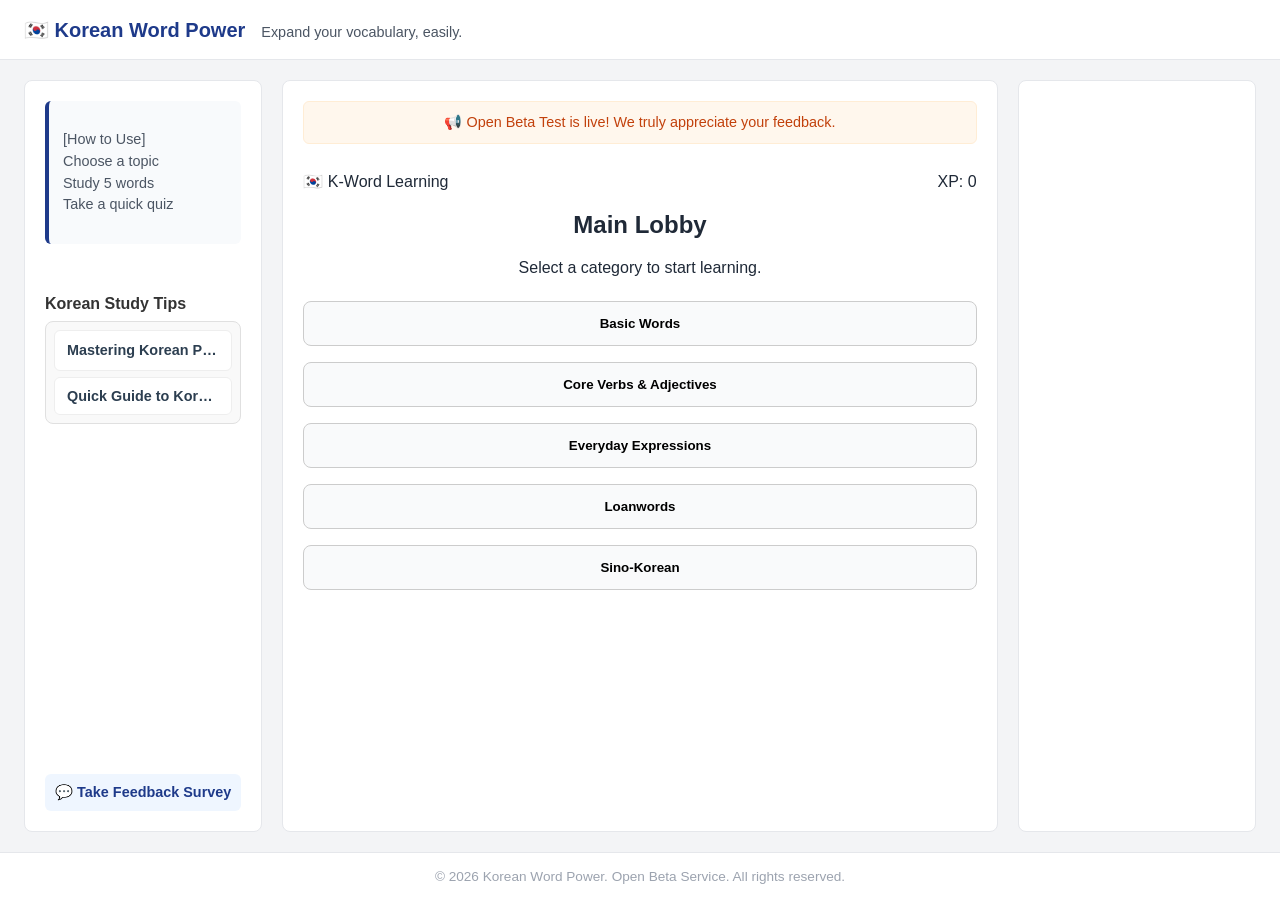
==== index.html @ b12d6bf8 "메인 파일 이름을 index.html로 변경" ====
<!DOCTYPE html>
<html lang="en">
<head>
    <meta charset="UTF-8">
    <meta name="viewport" content="width=device-width, initial-scale=1.0">
    <title>Korean Word Power - Easy Korean Vocabulary Learning</title>
    <meta name="description" content="Master Korean vocabulary with interactive 5-word quizzes. Designed for English speakers, inspired by Word Power Made Easy.">
    
    <!-- 📌 여기에 붙여넣기 -->
    <!-- Google tag (gtag.js) -->
    <script async src="https://www.googletagmanager.com/gtag/js?id=G-4G9JGNEQX2"></script>
    <script>
      window.dataLayer = window.dataLayer || [];
      function gtag(){dataLayer.push(arguments);}
      gtag('js', new Date());

      gtag('config', 'G-4G9JGNEQX2');
    </script>
    
    
    <!-- CSS 파일 연결 -->
    <link rel="stylesheet" href="style.css">
</head>
<body>

    <!-- [섹션] 상단 고정 헤더 -->
    <header class="app-header">
        <div class="header-content">
            <h1 class="logo">🇰🇷 Korean Word Power</h1>
            <span class="tagline">Expand your vocabulary, easily.</span>
        </div>
    </header>

    <!-- [섹션] 3단 그리드 본문 컨테이너 -->
    <div class="app-container">
        
        <!-- [왼쪽 패널] 공지사항 및 학습 팁 영역 -->
        <aside class="sidebar left-panel">
            <div class="side-notice">
                <p id="side-notice-text" class="side-notice-p"></p>
            </div>

            <!-- 학습 팁 영역 -->
            <div class="study-tips-section">
                <h3>Korean Study Tips</h3>
                <div class="tips-scroll-box">
                    <div id="tips-container" class="tips-container"></div>
                </div>
            </div>

            <div class="feedback-box">
                <a href="https://docs.google.com/forms/d/e/1FAIpQLSfHVP0Vs10Rr3PAGqzKi7Lr6pW4dGh2nnb5BHVWY5OZ9--YGA/viewform?usp=publish-editor" target="_blank" class="feedback-link">💬 Take Feedback Survey</a>
            </div>
        </aside>

        <!-- [중앙 메인 영역] 모바일 앱 프레임 컨테이너 -->
        <main class="main-content">
            <div class="center-notice">
                <span id="center-notice-text"></span>
            </div>

            <!-- 자바스크립트가 실제로 구동되는 모바일 프레임 -->
            <div class="mobile-frame">
                <!-- 상단 XP 점수 표시 바 -->
                <div class="mobile-top-bar">
                    <span>🇰🇷 K-Word Learning</span>
                    <span id="user-xp">XP: 0</span>
                </div>

                <!-- [View 1] Home View -->
                <div id="view-home" class="view">
                    <h2>Main Lobby</h2>
                    <p class="lobby-desc">Select a category to start learning.</p>
                    <div id="home-category-list"></div>
                </div>

                <!-- [View 2] Study View -->
                <div id="view-study" class="view">
                    <div class="study-nav-header">
                        <button class="btn-home" onclick="goHome()">❮ Home</button>
                        <span id="study-progress">1 / 5</span>
                    </div>
                    
                    <!-- 단어 학습 카드 본체 -->
                    <div class="card study-card">
                        <div class="study-card-body">
                            <!-- 이미지 영역 -->
                            <div id="target-image-container" class="target-image-wrapper" style="display:none;">
                                <img id="target-image" class="target-image-style" src="" alt="Word Illustration">
                            </div>
                            
                            <!-- 이모지 영역 -->
                            <div id="target-emoji-container" class="target-emoji-wrapper" style="display:none;">
                                <span id="target-emoji"></span>
                            </div>

                            <!-- 단어 텍스트 정보 영역 -->
                            <div class="target-text-area">
                                <h1 id="target-text">-</h1>
                                <p id="target-roman">-</p>
                                <p id="target-meaning">-</p>
                            </div>
                            
                            <!-- 예문 및 해석 영역 -->
                            <div id="example-container" class="example-box">
                                <p id="target-example">-</p>
                                <p id="target-example-trans">-</p>
                            </div>
                            
                            <!-- 기능 버튼 -->
                            <div class="action-buttons-row">
                                <button id="btn-tts" class="action-btn" onclick="playTTS()">🔊 Audio</button>
                                <button class="action-btn" onclick="toggleHandwritingPad()">✍️ Practice</button>
                            </div>
                            
                            <!-- 손글씨 연습 패드 -->
                            <div id="handwriting-container" class="handwriting-wrapper" style="display:none;">
                                <p class="handwriting-desc">✍️ Practice writing the Korean word below</p>
                                <div class="canvas-flex-wrapper">
                                    <div class="canvas-outer">
                                        <canvas id="handwriting-canvas" width="400" height="200" class="handwriting-canvas-style"></canvas>
                                    </div>
                                </div>
                                <div class="handwriting-actions">
                                    <button class="sub-action-btn" onclick="clearCanvas()">🗑️ Clear Pad</button>
                                    <button class="sub-action-btn" onclick="toggleHandwritingPad()">▲ Hide Pad</button>
                                </div>
                            </div>
                        </div>

                        <!-- 하단 이전/다음 이동 버튼 영역 -->
                        <div class="study-card-footer">
                            <button id="btn-prev-item" class="footer-btn btn-prev" onclick="prevItem()">Previous</button>
                            <button id="btn-next-item" class="footer-btn btn-next" onclick="nextItem()">Next</button>
                        </div>
                    </div>
                </div>

                <!-- [View 3] Quiz View -->
                <div id="view-quiz" class="view">
                    <h3>Q. What does this mean?</h3>
                    <div class="card quiz-card">
                        <div id="quiz-image-container" class="quiz-image-wrapper" style="display:none;">
                            <img id="quiz-image" class="quiz-img-style" src="" alt="Quiz Illustration">
                        </div>
                        <div id="quiz-emoji-container" class="quiz-emoji-wrapper" style="display:none;">
                            <span id="quiz-emoji"></span>
                        </div>
                        <h1 id="quiz-target">-</h1>
                    </div>
                    <div id="quiz-options" class="quiz-options-wrapper"></div>
                    <p id="quiz-hint" class="quiz-hint-text"></p>
                </div>

                <!-- [View 4] Result View -->
                <div id="view-result" class="view">
                    <h1 id="result-title">🎉 Set Completed!</h1>
                    <p class="result-xp-text">Earned Points: <strong class="xp-highlight">+50 XP</strong></p>
                    <div id="result-actions" class="result-actions-wrapper"></div>
                </div>

                <!-- Bottom Sheet Modal -->
                <div id="overlay" onclick="closeSheet()" style="display:none; position:fixed; top:0; left:0; width:100%; height:100%; background:rgba(0,0,0,0.4); z-index:99;"></div>
                <div id="bottom-sheet" style="display:none; position:fixed; bottom:0; left:0; right:0; background:white; padding:20px; border-radius:16px 16px 0 0; max-height:80%; overflow-y:auto; z-index:100; box-shadow:0 -4px 10px rgba(0,0,0,0.1);">
                    <div id="sheet-content"></div>
                </div>
            </div>
        </main>

        <!-- [오른쪽 패널] -->
        <aside class="sidebar right-panel">
            <div class="placeholder-box">
                <span class="placeholder-text">Ad / Stats Slot</span>
            </div>
        </aside>

    </div>

    <!-- [섹션] 하단 푸터 (2단 구조: 광고 영역 + 정보 영역) -->
    <footer class="app-footer">
        <!-- 1단: 추후 광고 배너가 들어갈 영역 -->
        <div class="footer-ad-slot">
            <!-- 광고 영역 컨텐츠 (추후 구현) -->
        </div>

        <!-- 2단: 기존 저작권 및 서비스 정보 영역 -->
        <div class="footer-info">
            <p>© 2026 Korean Word Power. Open Beta Service. All rights reserved.</p>
        </div>
    </footer>

    <!-- [모달] 팁 상세 내용 전체 모달 -->
    <div id="tip-modal" class="tip-modal">
        <div class="modal-content">
            <span id="modal-close">&times;</span>
            <h2 id="modal-title"></h2>
            <p id="modal-body" class="modal-body-p"></p>
        </div>
    </div>

    <script src="app.js"></script> 
</body>
</html>
---- style.css ----
/* ==========================================================
   0. 기본 초기화 및 CSS 변수 설정
   ========================================================== */
*, *::before, *::after {
    box-sizing: border-box;
}

:root {
    --primary-color: #1e3a8a;      
    --primary-hover: #1e40af;      
    --accent-color: #f97316;       
    --accent-hover: #ea580c;       
    --bg-color: #f3f4f6;           
    --card-bg: #ffffff;            
    --text-main: #1f2937;          
    --text-sub: #4b5563;           
    --border-color: #e5e7eb;       
}

body {
    margin: 0;
    padding: 0;
    font-family: -apple-system, BlinkMacSystemFont, "Segoe UI", Roboto, "Helvetica Neue", Arial, sans-serif;
    background-color: var(--bg-color);
    color: var(--text-main);
    display: flex;
    flex-direction: column;
    min-height: 100vh;
}


/* ==========================================================
   1. 상단 고정 헤더 영역
   ========================================================== */
.app-header {
    position: fixed;
    top: 0;
    left: 0;
    width: 100%;
    height: 60px;
    background-color: var(--card-bg);
    border-bottom: 1px solid var(--border-color);
    display: flex;
    align-items: center;
    padding: 0 24px;
    z-index: 1000;
}

.header-content {
    display: flex;
    align-items: baseline;
    gap: 16px;
    width: 100%;
    max-width: 1400px;
    margin: 0 auto;
}

.logo {
    font-size: 1.25rem;
    font-weight: 700;
    margin: 0;
    color: var(--primary-color);
}

.tagline {
    font-size: 0.9rem;
    color: var(--text-sub);
}


/* ==========================================================
   2. 본문 3단 그리드 컨테이너 및 패널 레이아웃
   ========================================================== */
.app-container {
    display: grid;
    grid-template-columns: 1fr 3fr 1fr;
    gap: 20px;
    width: 100%;
    max-width: 1400px;
    margin: 80px auto 20px auto;
    padding: 0 24px;
    flex: 1;
}

.sidebar, .main-content {
    background-color: var(--card-bg);
    border: 1px solid var(--border-color);
    border-radius: 8px;
    padding: 20px;
    box-sizing: border-box; 
    min-width: 0;           
}

/* [왼쪽 패널] 공지사항 및 피드백 버튼 */
.left-panel {
    display: flex;
    flex-direction: column;
    gap: 20px;
}

.side-notice {
    font-size: 0.9rem;
    line-height: 1.5;
    color: var(--text-sub);
    background-color: #f8fafc;
    padding: 14px;
    border-radius: 6px;
    border-left: 4px solid var(--primary-color);
}

.feedback-box {
    margin-top: auto;
}

.feedback-link {
    display: block;
    text-align: center;
    padding: 10px;
    background-color: #eff6ff;
    color: var(--primary-color);
    text-decoration: none;
    font-weight: 600;
    font-size: 0.9rem;
    border-radius: 6px;
    transition: background-color 0.2s;
}

.feedback-link:hover {
    background-color: #dbeafe;
}

/* [중앙 메인 영역] 메인 콘텐츠 카드 및 공지 */
.main-content {
    display: flex;
    flex-direction: column;
    gap: 16px;
}

.center-notice {
    background-color: #fff7ed;
    border: 1px solid #ffedd5;
    color: #c2410c;
    padding: 12px 16px;
    border-radius: 6px;
    font-size: 0.9rem;
    font-weight: 500;
    text-align: center !important;
    display: flex !important;
    justify-content: center !important;
    align-items: center !important;
    width: 100% !important;
    margin-bottom: 12px !important; /* 상단 바나 모바일 프레임과의 간격 조절이 필요할 때 사용하세요 */
}

.content-card h2 {
    margin-top: 0;
    color: var(--text-main);
    font-size: 1.4rem;
}

.content-card p {
    color: var(--text-sub);
    font-size: 0.95rem;
}

.category-placeholder {
    padding: 20px;
    background-color: #f9fafb;
    border: 1px dashed #d1d5db;
    border-radius: 6px;
    text-align: center;
    color: #6b7280;
}

/* 📌 메인 로비(Home View)의 제목과 설명글 가운데 정렬 */
#view-home h2,
#view-home .lobby-desc {
    text-align: center !important;
    width: 100% !important;
}

/* [오른쪽 패널] 추가 확장 영역 */
.right-panel {
    display: flex;
    flex-direction: column;
    gap: 15px;
}

.placeholder-box {
    display: none;
}

/* 📌 모바일 상단 바 양끝 정렬 */
.mobile-top-bar {
    display: flex !important;
    justify-content: space-between !important;
    align-items: center !important;
    margin-bottom: 16px !important; /* 👈 이 부분을 추가하여 아래 콘텐츠와 간격을 띄워줍니다 */
}


/* ==========================================================
   3. 학습 및 퀴즈 미디어 컨테이너 (이미지/이모지 가운데 정렬 고정)
   ========================================================== */
#target-image-container,
#target-emoji-container,
#quiz-image-container,
#quiz-emoji-container {
    height: 120px;
    display: flex;              /* flex 레이아웃으로 완벽한 중앙 정렬 */
    align-items: center;        /* 세로 가운데 정렬 */
    justify-content: center;    /* 가로 가운데 정렬 */
    position: relative;
    text-align: center;
    margin-bottom: 0px;
}

#target-image-container img,
#quiz-image-container img,
.target-image-style,
.quiz-img-style {
    max-width: 100px;
    max-height: 100px;
    object-fit: contain;
    border-radius: 6px;
    display: block;
    margin: 0 auto;
}

#quiz-emoji,
#target-emoji {
    font-size: 56px;
    line-height: 1;             
    margin: 0 auto;
}




/* ==========================================================
   4. 학습 화면(Study View) 및 퀴즈 화면 카드 정렬 레이아웃
   ========================================================== */
.study-card-content, 
.card-body, 
#view-study .card { 
    display: flex !important;
    flex-direction: column !important;
}

.study-card, .quiz-card {
    background-color: #ffffff;
    border: 1px solid var(--border-color);
    border-radius: 12px;
    padding: 24px;
    box-shadow: 0 2px 8px rgba(0, 0, 0, 0.04);
}

.study-nav-header {
    display: flex;
    justify-content: space-between;
    align-items: center;
    margin-bottom: 16px;
    font-weight: 600;
    color: var(--text-sub);
}

/* 📌 상단 바, 대표 한자/이미지 및 퀴즈 단어(#quiz-target)까지 가운데 정렬 */
.study-top-info,
.study-header-row,
#target-image-container,
#target-emoji-container,
#target-char,
.main-target-display,
#quiz-image-container,
#quiz-emoji-container,
#quiz-char,
#quiz-target, /* 👈 퀴즈 단어 중앙 정렬 추가 */
.quiz-target-display,
.quiz-question-area {
    text-align: center !important;
    display: flex;
    flex-direction: column;
    align-items: center;
    justify-content: center;
}


/* 📌 예문이 없을 때 빈 박스 공간을 숨기는 스타일 */
#example-container:has(#target-example:empty):has(#target-example-trans:empty) {
    display: none !important;
    margin: 0 !important;
    padding: 0 !important;
    border: none !important;
}

/* 📌 퀴즈 선택지 영역 위아래 간격 좁히기 (추가할 위치) */
#quiz-options.quiz-options-wrapper {
    margin-top: 8px !important;
    margin-bottom: 8px !important;
}

#quiz-options.quiz-options-wrapper button {
    margin: 3px 0 !important;
    padding: 10px 12px !important;
}

/* 📌 결과 화면(Result View)의 버튼들을 세로로 쌓고 가운데 정렬 */
#result-actions.result-actions-wrapper {
    display: flex !important;
    flex-direction: column !important;
    align-items: center !important;
    width: 100% !important;
    gap: 8px !important;
}

/* 📌 결과 화면 제목(#result-title) 가운데 정렬 */
#result-title {
    text-align: center !important;
    width: 100% !important;
    display: block !important;
}

/* 결과 화면 버튼들의 크기와 정렬 공통 제어 */
#result-actions.result-actions-wrapper button {
    width: 100% !important;
    max-width: 280px !important;
    text-align: center !important;
    box-sizing: border-box !important;
}

/* 학습 카드 내부 바디 영역 (균형 잡힌 레이아웃) */
.study-card-body {
    display: flex;
    flex-direction: column;
    gap: 16px;
}

/* 단어 정보 영역 (중앙 정렬로 직관성 강화) */
.target-text-area {
    text-align: center;
    padding: 10px 0;
    border-bottom: 1px solid #f3f4f6;
    border-top: 1px solid #f3f4f6;
}

.target-text-area h1 {
    font-size: 2rem;
    margin: 0 0 6px 0;
    color: var(--primary-color);
}

.target-text-area p {
    margin: 4px 0;
    color: var(--text-sub);
}

#target-roman {
    font-size: 1rem;
    font-weight: 500;
    color: #6b7280;
}

#target-meaning {
    font-size: 1.2rem;
    font-weight: 600;
    color: var(--text-main);
}

/* 예문 박스 디자인 정돈 */
.example-box {
    background-color: #f8fafc;
    border-radius: 8px;
    padding: 14px 16px;
    border-left: 3px solid var(--accent-color);
}

.example-box p {
    margin: 4px 0;
    font-size: 0.95rem;
}

#target-example {
    font-weight: 600;
    color: var(--text-main);
}

#target-example-trans {
    color: var(--text-sub);
}

/* 하단 액션 버튼 행 */
.action-buttons-row {
    display: flex;
    gap: 10px;
}

.action-btn, .sub-action-btn {
    flex: 1;
    padding: 10px;
    font-size: 0.9rem;
    font-weight: 600;
    border-radius: 8px;
    border: 1px solid var(--border-color);
    background-color: #f9fafb;
    color: var(--text-main);
    cursor: pointer;
    transition: background-color 0.2s;
}

.action-btn:hover, .sub-action-btn:hover {
    background-color: #f3f4f6;
}

/* 손글씨 패드 영역 정돈 */
.handwriting-wrapper {
    background-color: #fafafa;
    border: 1px solid var(--border-color);
    border-radius: 8px;
    padding: 14px;
    margin-top: 10px;
}

.handwriting-desc {
    text-align: center;
    font-size: 0.85rem;
    color: var(--text-sub);
    margin-top: 0;
    margin-bottom: 10px;
}

.canvas-flex-wrapper {
    display: flex;
    justify-content: center;
    margin-bottom: 10px;
}

.canvas-outer {
    background: #ffffff;
    border: 1px solid var(--border-color);
    border-radius: 6px;
    overflow: hidden;
}

.handwriting-canvas-style {
    display: block;
    width: 100%;
    max-width: 400px;
    height: 180px;
    background: #ffffff;
}

.handwriting-actions {
    display: flex;
    gap: 8px;
}

/* 카드 하단 이전/다음 이동 버튼 */
.study-card-footer {
    display: flex;
    gap: 10px;
    margin-top: 20px;
    padding-top: 16px;
    border-top: 1px solid var(--border-color);
}

.footer-btn {
    flex: 1;
    padding: 12px;
    font-size: 1rem;
    font-weight: 600;
    border-radius: 8px;
    cursor: pointer;
    border: 1px solid var(--border-color);
    background-color: #ffffff;
    color: var(--text-main);
    transition: all 0.2s;
}

.footer-btn:hover {
    background-color: #f9fafb;
}

.btn-next {
    background-color: var(--primary-color) !important;
    color: #ffffff !important;
    border-color: var(--primary-color) !important;
}

.btn-next:hover {
    background-color: var(--primary-hover) !important;
}

/* 퀴즈 화면 전용 옵션 스타일 정돈 */
.quiz-options-wrapper {
    display: flex;
    flex-direction: column;
    gap: 10px;
    margin-top: 20px;
}

.quiz-option-btn {
    padding: 14px 16px;
    text-align: left;
    font-size: 1rem;
    font-weight: 500;
    background-color: #ffffff;
    border: 1px solid var(--border-color);
    border-radius: 8px;
    cursor: pointer;
    transition: all 0.2s;
}

.quiz-option-btn:hover {
    background-color: #f0fdf4;
    border-color: #86efac;
}

.quiz-hint-text {
    text-align: center;
    color: var(--text-sub);
    font-size: 0.9rem;
    margin-top: 15px;
}


/* ==========================================================
   5. 사이드바 학습 팁 (Study Tips) 및 스크롤 박스 스타일
   ========================================================== */
.study-tips-section {
    margin: 15px 0;
    text-align: left;
    width: 100%;
    display: block;
}

.study-tips-section h3 {
    font-size: 1rem;
    margin-bottom: 8px;
    color: #333;
}

.tips-scroll-box {
    max-height: 220px;
    overflow-y: auto;
    border: 1px solid #e0e0e0;
    border-radius: 8px;
    background-color: #f9f9f9;
    padding: 8px;
    width: 100%;
    box-sizing: border-box;
}

.tips-scroll-box::-webkit-scrollbar {
    width: 6px;
}

.tips-scroll-box::-webkit-scrollbar-thumb {
    background-color: #ccc;
    border-radius: 3px;
}

.tip-card {
    display: block;
    padding: 10px 12px;
    margin-bottom: 6px;
    background-color: #ffffff;
    border: 1px solid #eee;
    border-radius: 6px;
    cursor: pointer;
    transition: background-color 0.2s, transform 0.1s;
    text-align: left;
}

.tip-card:last-child {
    margin-bottom: 0;
}

.tip-card:hover {
    background-color: #f0f4f8;
}

.tip-card h4 {
    font-size: 0.9rem;
    margin: 0;
    color: #2c3e50;
    white-space: nowrap;
    overflow: hidden;
    text-overflow: ellipsis;
    display: block;
}


/* ==========================================================
   6. 팝업 모달창 (Tip Modal) 스타일
   ========================================================== */
.tip-modal {
    display: none;            
    position: fixed;        
    top: 0;
    left: 0;
    width: 100%;
    height: 100%;
    background-color: rgba(0, 0, 0, 0.6); 
    z-index: 1000;          
    justify-content: center; 
    align-items: center;    
}

.tip-modal.open {
    display: flex;
}

.modal-content {
    background: #fff;
    width: 90%;
    max-width: 500px;
    max-height: 80vh;
    padding: 30px;
    border-radius: 12px;
    box-shadow: 0 5px 25px rgba(0,0,0,0.3);
    position: relative;
    overflow-y: auto;
    text-align: left;
}

#modal-close {
    position: absolute;
    top: 15px;
    right: 20px;
    font-size: 28px;
    font-weight: bold;
    color: #999;
    cursor: pointer;
}

#modal-close:hover {
    color: #333;
}

#modal-title {
    margin-top: 0;
    margin-bottom: 15px;
    color: #333;
    font-size: 1.4rem;
}

#modal-body {
    font-size: 1rem;
    line-height: 1.6;
    color: #555;
    white-space: pre-line;
}


/* ==========================================================
   7. 하단 푸터 영역 (광고 배너 및 저작권 정보)
   ========================================================== */
.app-footer {
    background-color: var(--card-bg);
    border-top: 1px solid var(--border-color);
    padding: 16px 24px;
    text-align: center;
    margin-top: auto;
}

.footer-ad-banner {
    background-color: #f8fafc;
    border: 1px dashed var(--border-color);
    padding: 12px;
    margin-bottom: 12px;
    color: var(--text-sub);
    font-size: 0.85rem;
    border-radius: 4px;
}

.footer-info p {
    margin: 0;
    font-size: 0.85rem;
    color: #9ca3af;
}


/* ==========================================================
   8. 화면(View) 전환 및 반응형 미디어 쿼리
   ========================================================== */
.view {
    display: none;
}

.view.active {
    display: block;
}

#view-study.active {
    display: flex;
    flex-direction: column;
    height: 100%;
    box-sizing: border-box;
}

/* 반응형 모바일 대응 (화면 900px 이하) */
@media (max-width: 900px) {
    .app-container {
        grid-template-columns: 1fr;
    }

    .main-content {
        order: 1;
    }

    .left-panel {
        order: 2;
    }

    .right-panel {
        order: 3;
    }
}
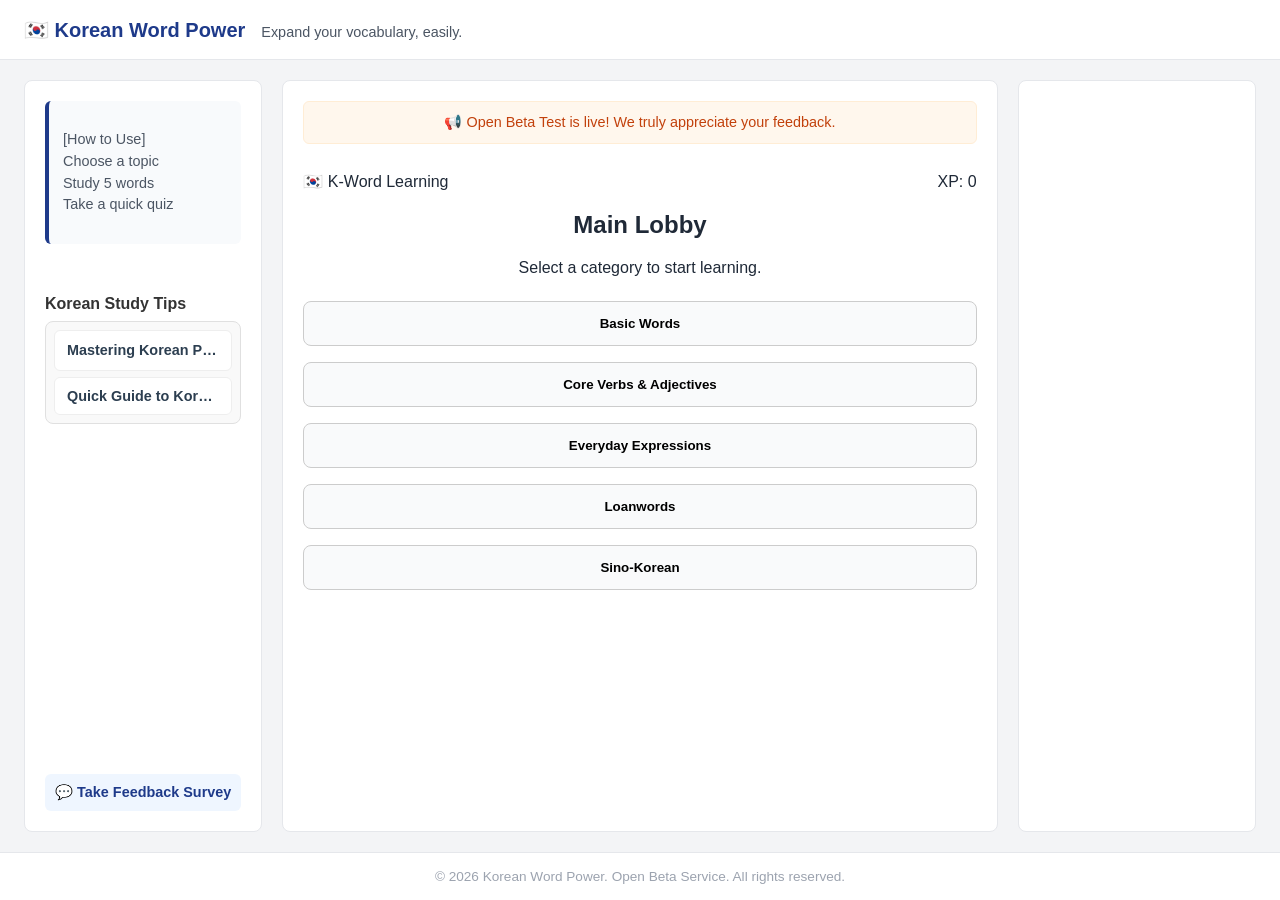
==== commit da663612: "Add Open Graph tags and thumbnail image" ====
--- a/index.html
+++ b/index.html
@@ -6,6 +6,22 @@
     <title>Korean Word Power - Easy Korean Vocabulary Learning</title>
     <meta name="description" content="Master Korean vocabulary with interactive 5-word quizzes. Designed for English speakers, inspired by Word Power Made Easy.">
     
+    <!-- 링크 공유 시 보이는 제목 -->
+    <meta property="og:title" content="Korean Word Power - Boost Your Korean Vocabulary">
+    
+    <!-- 링크 공유 시 보이는 설명 -->
+    <meta property="og:description" content="A fast, lightweight, and fun way to learn and test your Korean vocabulary. Try the quiz now!">
+    
+    <!-- 공유할 때 노출될 대표 썸네일 이미지 주소 (웹사이트 내 이미지 경로로 지정) -->
+    <meta property="og:image" content="https://korean-word-power.netlify.app/image/thumbnail.webp">
+    
+    <!-- 현재 웹사이트의 정식 주소 -->
+    <meta property="og:url" content="https://korean-word-power.netlify.app">
+    
+    <!-- 웹사이트 종류 -->
+    <meta property="og:type" content="website">    
+
+
     <!-- 📌 여기에 붙여넣기 -->
     <!-- Google tag (gtag.js) -->
     <script async src="https://www.googletagmanager.com/gtag/js?id=G-4G9JGNEQX2"></script>
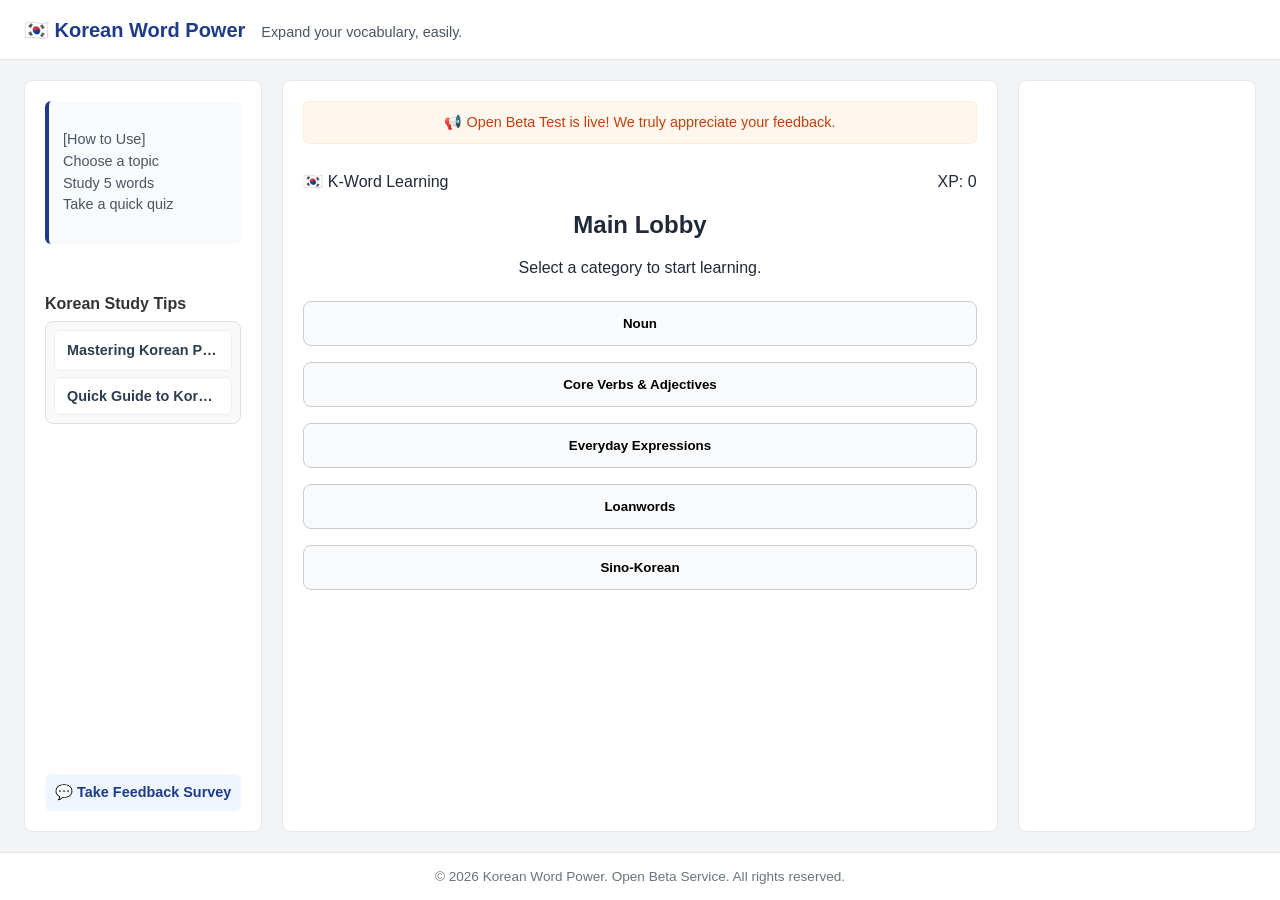
==== commit 252382b0: "코드 정비트" ====
--- a/index.html
+++ b/index.html
@@ -5,6 +5,10 @@
     <meta name="viewport" content="width=device-width, initial-scale=1.0">
     <title>Korean Word Power - Easy Korean Vocabulary Learning</title>
     <meta name="description" content="Master Korean vocabulary with interactive 5-word quizzes. Designed for English speakers, inspired by Word Power Made Easy.">
+    <meta name="robots" content="index, follow, max-image-preview:large">
+    <meta name="theme-color" content="#1e3a8a">
+    <link rel="canonical" href="https://korean-word-power.netlify.app/">
+    <link rel="icon" type="image/svg+xml" href="data:image/svg+xml,%3Csvg xmlns='http://www.w3.org/2000/svg' viewBox='0 0 64 64'%3E%3Crect width='64' height='64' rx='14' fill='%231e3a8a'/%3E%3Ctext x='32' y='46' font-size='38' text-anchor='middle' fill='white' font-family='sans-serif'%3E한%3C/text%3E%3C/svg%3E">
     
     <!-- 링크 공유 시 보이는 제목 -->
     <meta property="og:title" content="Korean Word Power - Boost Your Korean Vocabulary">
@@ -13,13 +17,40 @@
     <meta property="og:description" content="A fast, lightweight, and fun way to learn and test your Korean vocabulary. Try the quiz now!">
     
     <!-- 공유할 때 노출될 대표 썸네일 이미지 주소 (웹사이트 내 이미지 경로로 지정) -->
-    <meta property="og:image" content="https://korean-word-power.netlify.app/image/thumbnail.webp">
+    <meta property="og:image" content="https://korean-word-power.netlify.app/image/thumbnail.jpg">
+    <meta property="og:image:type" content="image/jpeg">
+    <meta property="og:image:width" content="1200">
+    <meta property="og:image:height" content="630">
     
     <!-- 현재 웹사이트의 정식 주소 -->
-    <meta property="og:url" content="https://korean-word-power.netlify.app">
+    <meta property="og:url" content="https://korean-word-power.netlify.app/">
     
     <!-- 웹사이트 종류 -->
-    <meta property="og:type" content="website">    
+    <meta property="og:type" content="website">
+    <meta property="og:site_name" content="Korean Word Power">
+    <meta property="og:locale" content="en_US">
+    <meta property="og:image:alt" content="Korean Word Power - interactive Korean vocabulary quiz">
+
+    <!-- 트위터(X) 등 카드형 미리보기 -->
+    <meta name="twitter:card" content="summary_large_image">
+    <meta name="twitter:title" content="Korean Word Power - Boost Your Korean Vocabulary">
+    <meta name="twitter:description" content="A fast, lightweight, and fun way to learn and test your Korean vocabulary. Try the quiz now!">
+    <meta name="twitter:image" content="https://korean-word-power.netlify.app/image/thumbnail.jpg">
+
+    <!-- 검색엔진용 구조화 데이터 -->
+    <script type="application/ld+json">
+    {
+      "@context": "https://schema.org",
+      "@type": "WebApplication",
+      "name": "Korean Word Power",
+      "url": "https://korean-word-power.netlify.app/",
+      "description": "Master Korean vocabulary with interactive 5-word quizzes. Designed for English speakers, inspired by Word Power Made Easy.",
+      "applicationCategory": "EducationalApplication",
+      "operatingSystem": "Any",
+      "inLanguage": "en",
+      "teaches": "Korean vocabulary"
+    }
+    </script>
 
 
     <!-- 📌 여기에 붙여넣기 -->
@@ -36,13 +67,14 @@
     
     <!-- CSS 파일 연결 -->
     <link rel="stylesheet" href="style.css">
+
 </head>
 <body>
 
     <!-- [섹션] 상단 고정 헤더 -->
     <header class="app-header">
         <div class="header-content">
-            <h1 class="logo">🇰🇷 Korean Word Power</h1>
+            <h1 class="logo"><span aria-hidden="true">🇰🇷</span> Korean Word Power</h1>
             <span class="tagline">Expand your vocabulary, easily.</span>
         </div>
     </header>
@@ -51,7 +83,7 @@
     <div class="app-container">
         
         <!-- [왼쪽 패널] 공지사항 및 학습 팁 영역 -->
-        <aside class="sidebar left-panel">
+        <aside class="sidebar left-panel" aria-label="Notices and study tips">
             <div class="side-notice">
                 <p id="side-notice-text" class="side-notice-p"></p>
             </div>
@@ -65,7 +97,7 @@
             </div>
 
             <div class="feedback-box">
-                <a href="https://docs.google.com/forms/d/e/1FAIpQLSfHVP0Vs10Rr3PAGqzKi7Lr6pW4dGh2nnb5BHVWY5OZ9--YGA/viewform?usp=publish-editor" target="_blank" class="feedback-link">💬 Take Feedback Survey</a>
+                <a href="https://docs.google.com/forms/d/e/1FAIpQLSfHVP0Vs10Rr3PAGqzKi7Lr6pW4dGh2nnb5BHVWY5OZ9--YGA/viewform?usp=publish-editor" target="_blank" rel="noopener noreferrer" class="feedback-link">💬 Take Feedback Survey<span class="sr-only"> (opens in a new tab)</span></a>
             </div>
         </aside>
 
@@ -75,11 +107,15 @@
                 <span id="center-notice-text"></span>
             </div>
 
+            <noscript>
+                <p class="noscript-msg">Korean Word Power needs JavaScript to run. Please enable JavaScript in your browser to start learning Korean vocabulary.</p>
+            </noscript>
+
             <!-- 자바스크립트가 실제로 구동되는 모바일 프레임 -->
             <div class="mobile-frame">
                 <!-- 상단 XP 점수 표시 바 -->
                 <div class="mobile-top-bar">
-                    <span>🇰🇷 K-Word Learning</span>
+                    <span><span aria-hidden="true">🇰🇷</span> K-Word Learning</span>
                     <span id="user-xp">XP: 0</span>
                 </div>
 
@@ -100,33 +136,33 @@
                     <!-- 단어 학습 카드 본체 -->
                     <div class="card study-card">
                         <div class="study-card-body">
-                            <!-- 이미지 영역 -->
+                            <!-- 이미지 영역 (src는 JS에서 지정) -->
                             <div id="target-image-container" class="target-image-wrapper" style="display:none;">
-                                <img id="target-image" class="target-image-style" src="" alt="Word Illustration">
+                                <img id="target-image" class="target-image-style" alt="Word Illustration">
                             </div>
                             
                             <!-- 이모지 영역 -->
                             <div id="target-emoji-container" class="target-emoji-wrapper" style="display:none;">
-                                <span id="target-emoji"></span>
+                                <span id="target-emoji" aria-hidden="true"></span>
                             </div>
 
                             <!-- 단어 텍스트 정보 영역 -->
-                            <div class="target-text-area">
-                                <h1 id="target-text">-</h1>
+                            <div class="target-text-area" aria-live="polite">
+                                <h2 id="target-text" lang="ko">-</h2>
                                 <p id="target-roman">-</p>
                                 <p id="target-meaning">-</p>
                             </div>
                             
                             <!-- 예문 및 해석 영역 -->
                             <div id="example-container" class="example-box">
-                                <p id="target-example">-</p>
+                                <p id="target-example" lang="ko">-</p>
                                 <p id="target-example-trans">-</p>
                             </div>
                             
                             <!-- 기능 버튼 -->
                             <div class="action-buttons-row">
                                 <button id="btn-tts" class="action-btn" onclick="playTTS()">🔊 Audio</button>
-                                <button class="action-btn" onclick="toggleHandwritingPad()">✍️ Practice</button>
+                                <button id="btn-practice" class="action-btn" onclick="toggleHandwritingPad()" aria-expanded="false" aria-controls="handwriting-container">✍️ Practice</button>
                             </div>
                             
                             <!-- 손글씨 연습 패드 -->
@@ -134,7 +170,7 @@
                                 <p class="handwriting-desc">✍️ Practice writing the Korean word below</p>
                                 <div class="canvas-flex-wrapper">
                                     <div class="canvas-outer">
-                                        <canvas id="handwriting-canvas" width="400" height="200" class="handwriting-canvas-style"></canvas>
+                                        <canvas id="handwriting-canvas" width="400" height="200" class="handwriting-canvas-style" role="img" aria-label="Handwriting practice pad. Draw with a mouse or finger; this is a visual exercise."></canvas>
                                     </div>
                                 </div>
                                 <div class="handwriting-actions">
@@ -155,29 +191,29 @@
                 <!-- [View 3] Quiz View -->
                 <div id="view-quiz" class="view">
                     <h3>Q. What does this mean?</h3>
-                    <div class="card quiz-card">
+                    <div class="card quiz-card" aria-live="polite">
                         <div id="quiz-image-container" class="quiz-image-wrapper" style="display:none;">
-                            <img id="quiz-image" class="quiz-img-style" src="" alt="Quiz Illustration">
+                            <img id="quiz-image" class="quiz-img-style" alt="Quiz Illustration">
                         </div>
                         <div id="quiz-emoji-container" class="quiz-emoji-wrapper" style="display:none;">
-                            <span id="quiz-emoji"></span>
-                        </div>
-                        <h1 id="quiz-target">-</h1>
+                            <span id="quiz-emoji" aria-hidden="true"></span>
+                        </div>
+                        <h2 id="quiz-target" lang="ko">-</h2>
                     </div>
                     <div id="quiz-options" class="quiz-options-wrapper"></div>
-                    <p id="quiz-hint" class="quiz-hint-text"></p>
+                    <p id="quiz-hint" class="quiz-hint-text" role="status" aria-live="polite"></p>
                 </div>
 
                 <!-- [View 4] Result View -->
                 <div id="view-result" class="view">
-                    <h1 id="result-title">🎉 Set Completed!</h1>
+                    <h2 id="result-title">🎉 Set Completed!</h2>
                     <p class="result-xp-text">Earned Points: <strong class="xp-highlight">+50 XP</strong></p>
                     <div id="result-actions" class="result-actions-wrapper"></div>
                 </div>
 
                 <!-- Bottom Sheet Modal -->
-                <div id="overlay" onclick="closeSheet()" style="display:none; position:fixed; top:0; left:0; width:100%; height:100%; background:rgba(0,0,0,0.4); z-index:99;"></div>
-                <div id="bottom-sheet" style="display:none; position:fixed; bottom:0; left:0; right:0; background:white; padding:20px; border-radius:16px 16px 0 0; max-height:80%; overflow-y:auto; z-index:100; box-shadow:0 -4px 10px rgba(0,0,0,0.1);">
+                <div id="overlay" class="sheet-overlay" onclick="closeSheet()" aria-hidden="true"></div>
+                <div id="bottom-sheet" class="bottom-sheet" role="dialog" aria-modal="true" aria-label="Choose a level or set">
                     <div id="sheet-content"></div>
                 </div>
             </div>
@@ -206,9 +242,9 @@
     </footer>
 
     <!-- [모달] 팁 상세 내용 전체 모달 -->
-    <div id="tip-modal" class="tip-modal">
+    <div id="tip-modal" class="tip-modal" role="dialog" aria-modal="true" aria-labelledby="modal-title">
         <div class="modal-content">
-            <span id="modal-close">&times;</span>
+            <button id="modal-close" type="button" aria-label="Close">&times;</button>
             <h2 id="modal-title"></h2>
             <p id="modal-body" class="modal-body-p"></p>
         </div>
@@ -216,4 +252,4 @@
 
     <script src="app.js"></script> 
 </body>
-</html>+</html>
--- a/style.css
+++ b/style.css
@@ -234,6 +234,13 @@
     margin: 0 auto;
 }
 
+/* 제목 태그를 h1 -> h2로 바꾼 뒤에도 기존(h1 기본값)과 같은 크기 유지 */
+#quiz-target,
+#result-title {
+    font-size: 2rem;
+    margin: 0.67em 0;
+}
+
 
 
 
@@ -343,7 +350,7 @@
     border-top: 1px solid #f3f4f6;
 }
 
-.target-text-area h1 {
+.target-text-area h2 {
     font-size: 2rem;
     margin: 0 0 6px 0;
     color: var(--primary-color);
@@ -445,7 +452,9 @@
     display: block;
     width: 100%;
     max-width: 400px;
-    height: 180px;
+    height: auto;
+    aspect-ratio: 2 / 1;   /* canvas 속성(400x200)과 같은 비율 유지 */
+    touch-action: none;    /* 모바일에서 그릴 때 화면이 같이 스크롤되는 것 방지 */
     background: #ffffff;
 }
 
@@ -522,6 +531,18 @@
     margin-top: 15px;
 }
 
+/* 정답일 때 "Correct!" 메시지: 파란색 */
+.quiz-hint-text.correct {
+    color: #2563eb;
+    font-weight: 700;
+}
+
+/* 오답일 때 "Incorrect..." 메시지: 빨간색 */
+.quiz-hint-text.wrong {
+    color: #b91c1c;
+    font-weight: 700;
+}
+
 
 /* ==========================================================
    5. 사이드바 학습 팁 (Study Tips) 및 스크롤 박스 스타일
@@ -625,11 +646,21 @@
 
 #modal-close {
     position: absolute;
-    top: 15px;
-    right: 20px;
+    top: 10px;
+    right: 14px;
+    width: 40px;
+    height: 40px;
+    display: flex;
+    align-items: center;
+    justify-content: center;
+    padding: 0;
+    border: none;
+    background: none;
+    font-family: inherit;
     font-size: 28px;
     font-weight: bold;
-    color: #999;
+    line-height: 1;
+    color: #6b7280;
     cursor: pointer;
 }
 
@@ -663,7 +694,7 @@
     margin-top: auto;
 }
 
-.footer-ad-banner {
+.footer-ad-slot {
     background-color: #f8fafc;
     border: 1px dashed var(--border-color);
     padding: 12px;
@@ -673,10 +704,15 @@
     border-radius: 4px;
 }
 
+/* 광고가 들어오기 전(내용이 비어 있을 때)에는 빈 점선 상자가 보이지 않도록 숨김 */
+.footer-ad-slot:not(:has(*)) {
+    display: none;
+}
+
 .footer-info p {
     margin: 0;
     font-size: 0.85rem;
-    color: #9ca3af;
+    color: #6b7280;
 }
 
 
@@ -696,6 +732,38 @@
     flex-direction: column;
     height: 100%;
     box-sizing: border-box;
+}
+
+/* 바텀시트/오버레이: 브라우저 창 전체가 아니라 모바일 프레임 안에 고정 */
+.mobile-frame {
+    position: relative;
+    min-height: 520px;   /* 홈 화면처럼 내용이 짧아도 바텀시트가 들어갈 높이 확보 */
+}
+
+.sheet-overlay {
+    display: none;
+    position: absolute;
+    top: 0;
+    left: 0;
+    width: 100%;
+    height: 100%;
+    background: rgba(0, 0, 0, 0.4);
+    z-index: 99;
+}
+
+.bottom-sheet {
+    display: none;
+    position: absolute;
+    bottom: 0;
+    left: 0;
+    right: 0;
+    background: white;
+    padding: 20px;
+    border-radius: 16px 16px 0 0;
+    max-height: 80%;
+    overflow-y: auto;
+    z-index: 100;
+    box-shadow: 0 -4px 10px rgba(0, 0, 0, 0.1);
 }
 
 /* 반응형 모바일 대응 (화면 900px 이하) */
@@ -715,4 +783,68 @@
     .right-panel {
         order: 3;
     }
-}+
+    .mobile-frame {
+        min-height: 0;
+    }
+
+    /* 모바일에서는 프레임이 화면 너비와 같으므로 화면 하단에 고정 */
+    .sheet-overlay {
+        position: fixed;
+    }
+
+    .bottom-sheet {
+        position: fixed;
+    }
+}
+
+
+/* ==========================================================
+   9. 접근성 (포커스 표시, 스크린리더 전용 텍스트, 모션 줄이기)
+   ========================================================== */
+.sr-only {
+    position: absolute;
+    width: 1px;
+    height: 1px;
+    padding: 0;
+    margin: -1px;
+    overflow: hidden;
+    clip: rect(0, 0, 0, 0);
+    white-space: nowrap;
+    border: 0;
+}
+
+/* 키보드로 이동할 때만 보이는 포커스 표시 */
+:focus-visible {
+    outline: 3px solid #2563eb;
+    outline-offset: 2px;
+}
+
+/* JS가 화면 전환 시 제목으로 옮기는 포커스는 윤곽선 숨김 */
+[tabindex="-1"]:focus {
+    outline: none;
+}
+
+.tip-card:focus-visible {
+    background-color: #f0f4f8;
+}
+
+.noscript-msg {
+    margin: 0;
+    padding: 12px 16px;
+    text-align: center;
+    color: #c2410c;
+    background-color: #fff7ed;
+    border: 1px solid #ffedd5;
+    border-radius: 6px;
+    font-size: 0.9rem;
+}
+
+/* 운영체제에서 '동작 줄이기'를 켠 사용자를 위한 설정 */
+@media (prefers-reduced-motion: reduce) {
+    *, *::before, *::after {
+        transition-duration: 0.01ms !important;
+        animation-duration: 0.01ms !important;
+        scroll-behavior: auto !important;
+    }
+}
